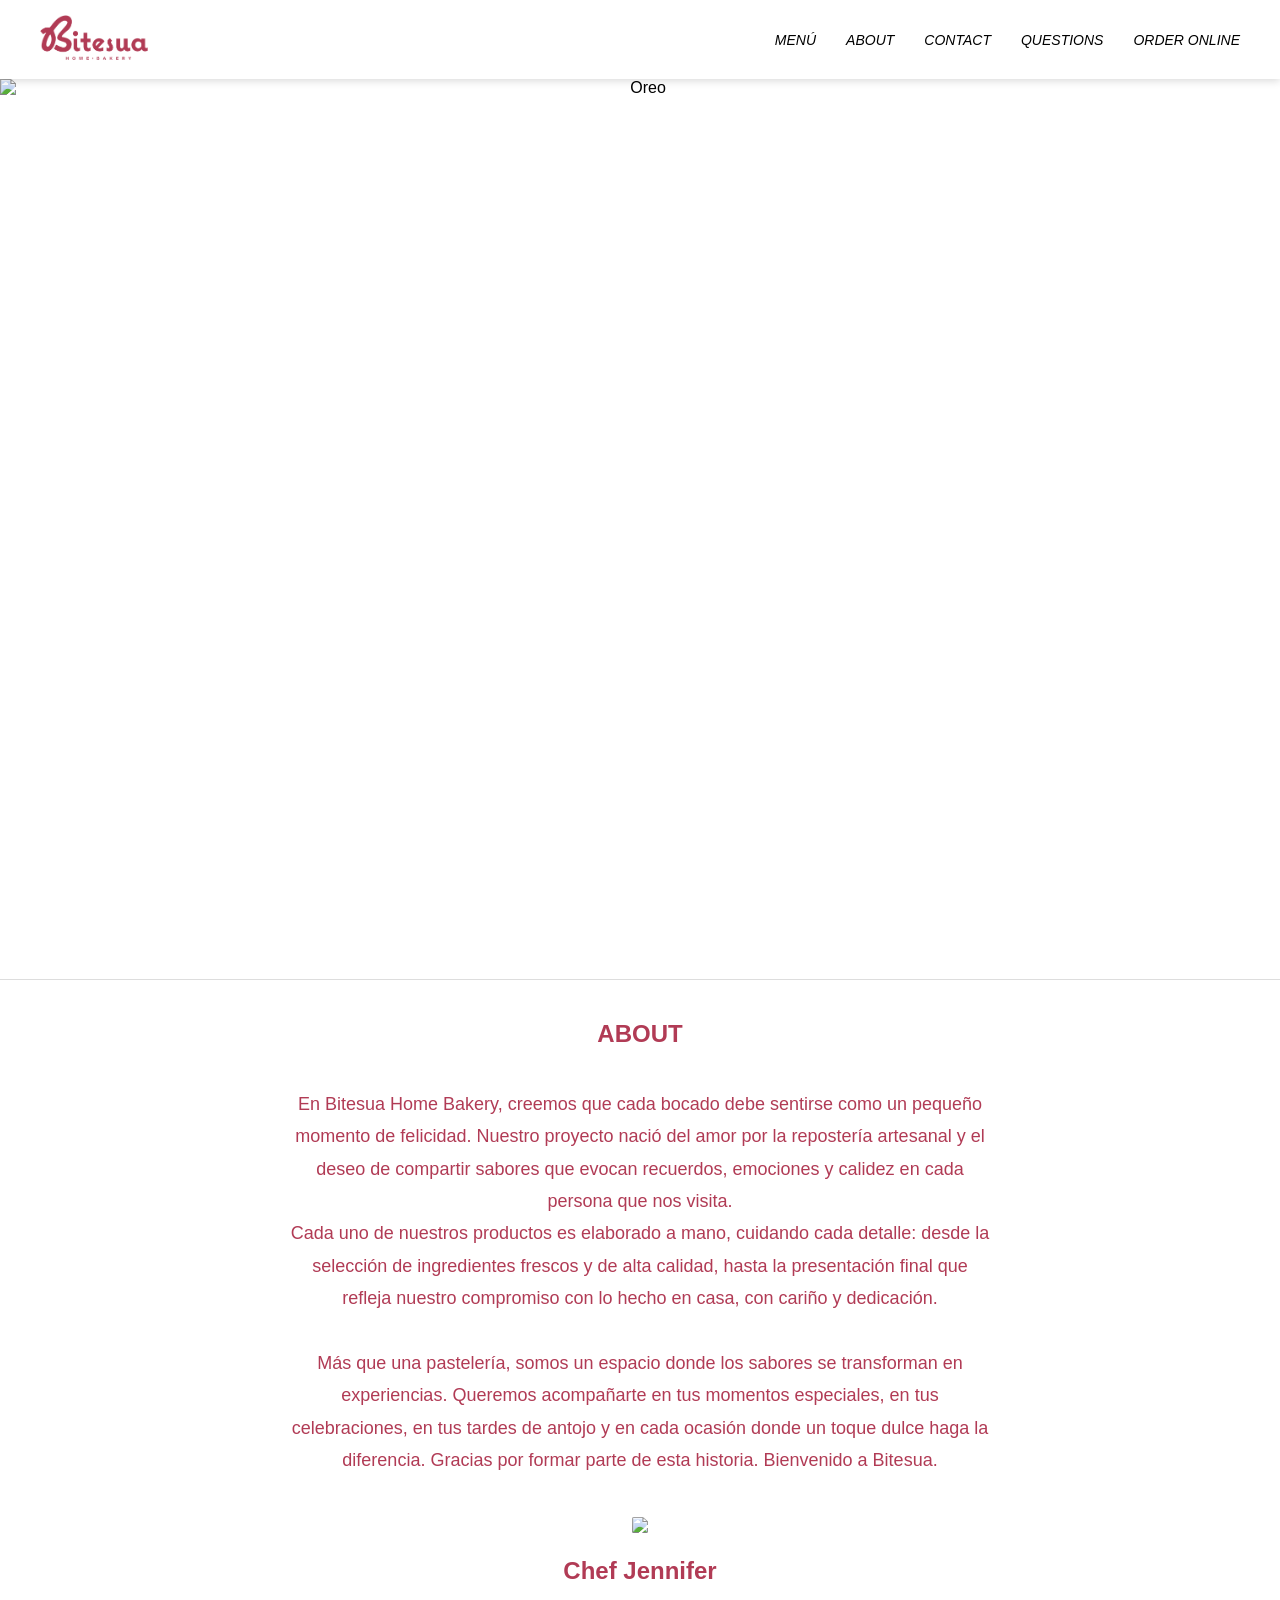
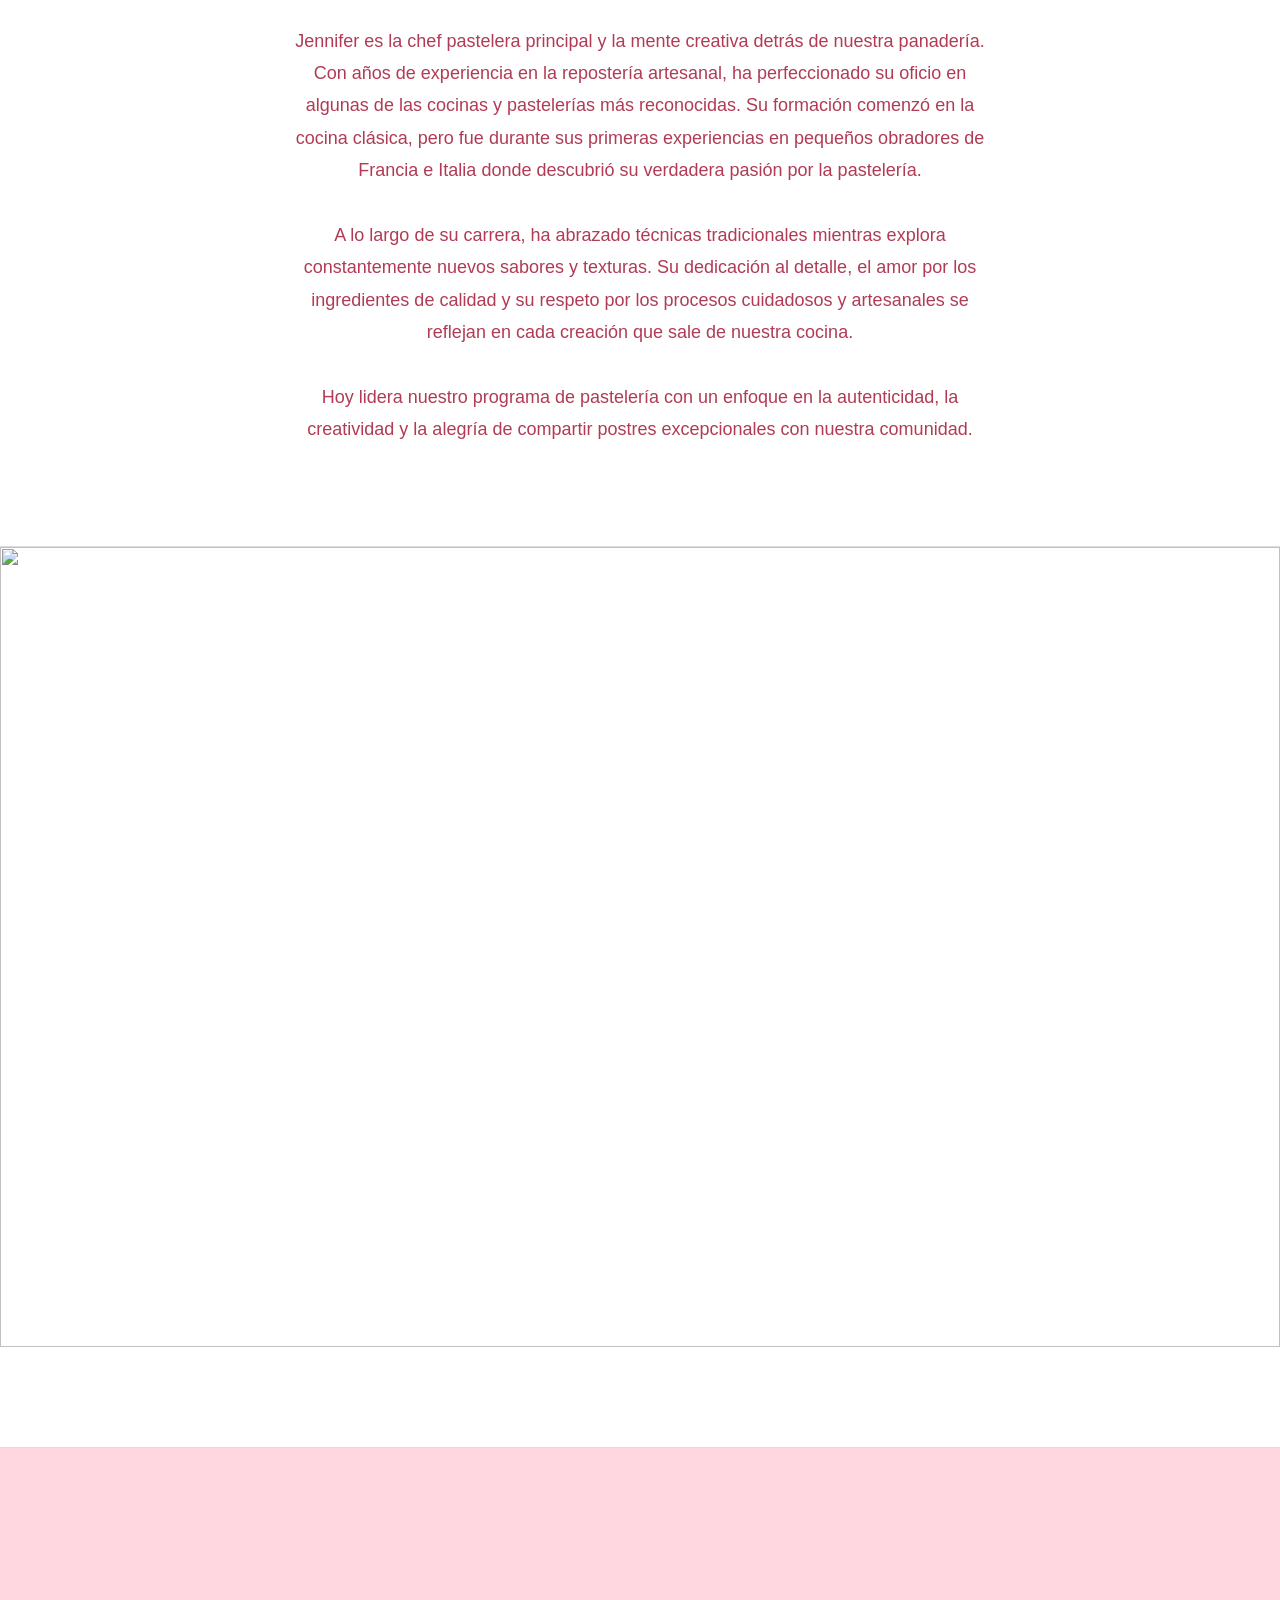
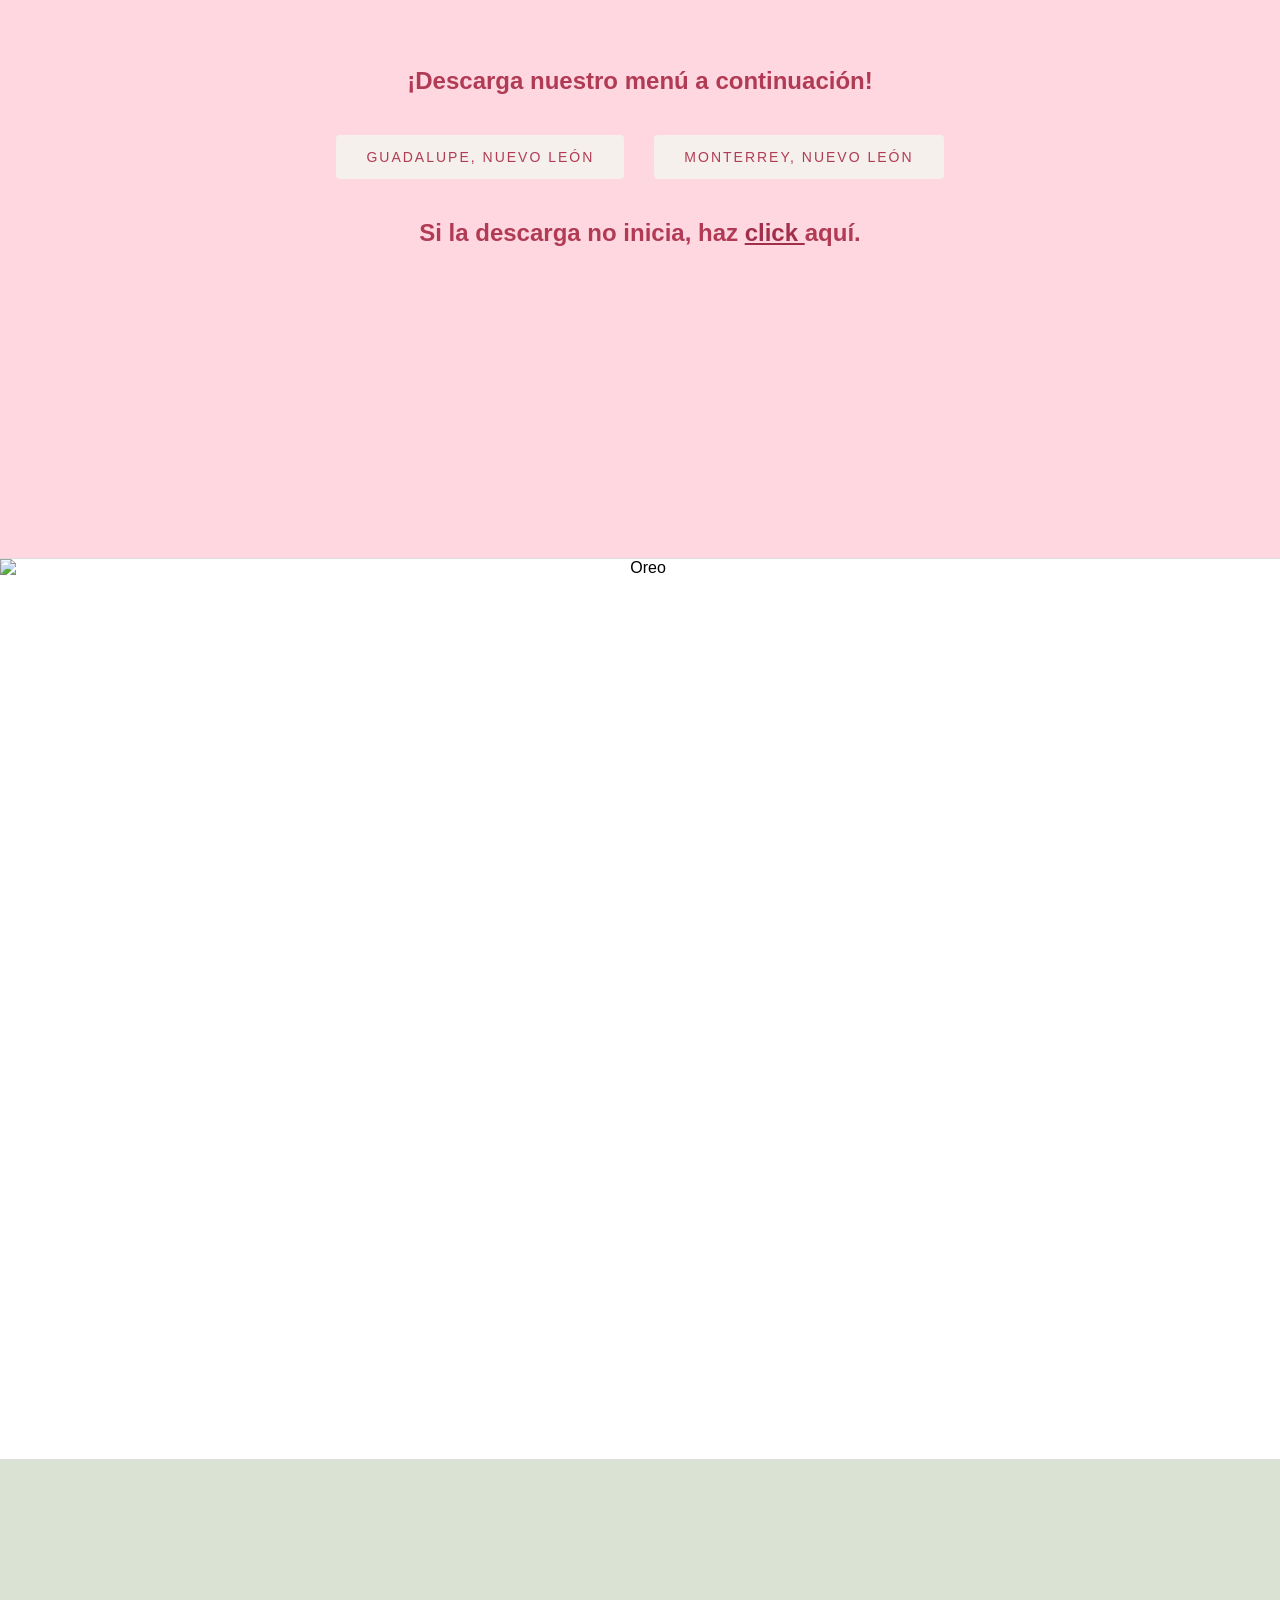
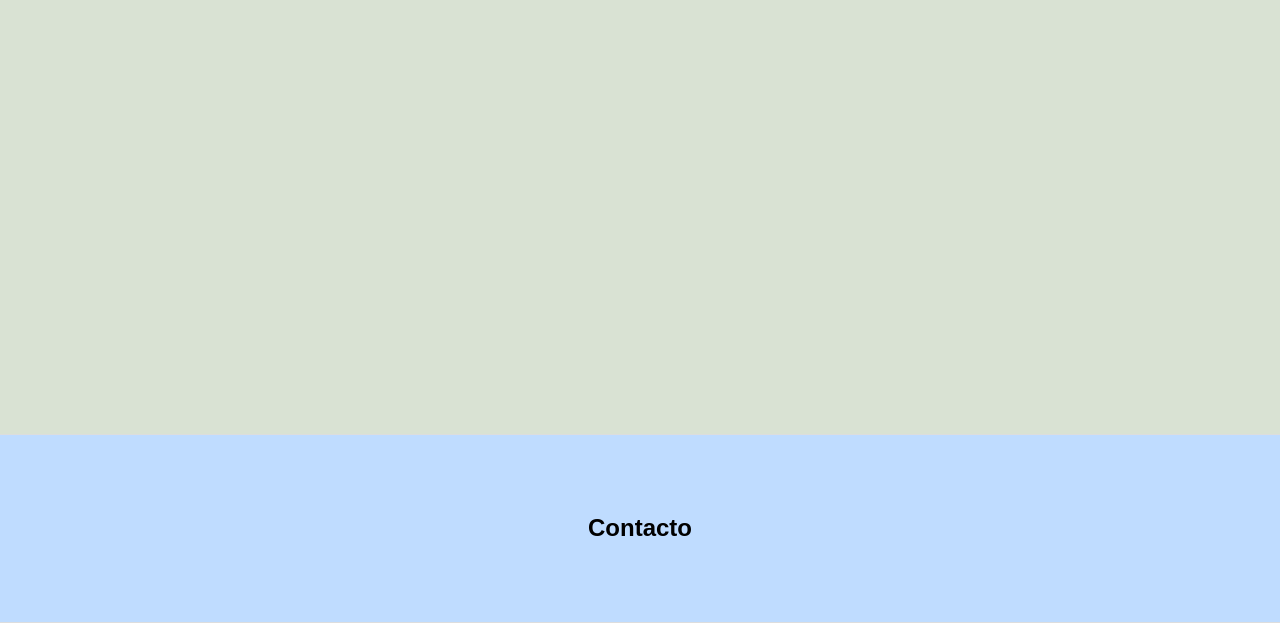
==== index.html @ ab6b1d7c "Primer commit limpio al repo nuevo" ====
<!DOCTYPE html>
<html lang="es">
<head>
    <meta charset="UTF-8">
    <meta name="viewport" content="width=device-width, initial-scale=1.0">
    <title>Bitesua</title>
    <link rel="stylesheet" href="styles.css">
</head>

<body>

    <header class="logo">
        <a href="#menu2">
            <img class="imagen_logo" src="images/logo.png">
        </a>
       
        <nav  class="menu">
            <ul>
                <li><a href="#menu">MENÚ</a></li>
                <li><a href="#nosotros">ABOUT</a></li>
                <li><a href="#contacto">CONTACT</a></li>
                <li><a href="questions.html">QUESTIONS</a></li>
                <li><a href="ordenar.html">ORDER ONLINE</a></li>
            </ul>
        </nav>
    </header>

    <section id="menu2" class="section producto">
        <div class="carousel">
            <div class="slides">
                <img src="images/Productos/P1.jpg" alt="Oreo">
                <img src="images/Productos/P2.jpg" alt="Brownies">
                <img src="images/Productos/P3.jpg" alt="Brownies chocolate">
                <img src="images/Productos/P4.jpg" alt="Chocolate Nieve">
            </div>
        </div>
    </section>

    <section  id="nosotros" class="section nosotros">
        <h2 class="color_about" >ABOUT</h2>
            <p class="text_about">En Bitesua Home Bakery, creemos que cada bocado debe sentirse como un pequeño momento de felicidad. Nuestro proyecto nació del amor por la repostería artesanal y el deseo de compartir sabores que evocan recuerdos, emociones y calidez en cada persona que nos visita.
            <br>
            Cada uno de nuestros productos es elaborado a mano, cuidando cada detalle: desde la selección de ingredientes frescos y de alta calidad, hasta la presentación final que refleja nuestro compromiso con lo hecho en casa, con cariño y dedicación.
            <br>
            <br>
            Más que una pastelería, somos un espacio donde los sabores se transforman en experiencias. Queremos acompañarte en tus momentos especiales, en tus celebraciones, en tus tardes de antojo y en cada ocasión donde un toque dulce haga la diferencia.
            Gracias por formar parte de esta historia.
            Bienvenido a Bitesua.</p>
        
            <img class="img_bakery" src="images/bakery.jpg">
            <h2 class="color_about" >Chef Jennifer</h2>
            <p class="text_about">
                Jennifer es la chef pastelera principal y la mente creativa detrás de nuestra panadería. Con años de experiencia en la repostería artesanal, ha perfeccionado su oficio en algunas de las cocinas y pastelerías más reconocidas. Su formación comenzó en la cocina clásica, pero fue durante sus primeras experiencias en pequeños obradores de Francia e Italia donde descubrió su verdadera pasión por la pastelería.
                <br>
                <br>
                A lo largo de su carrera, ha abrazado técnicas tradicionales mientras explora constantemente nuevos sabores y texturas. Su dedicación al detalle, el amor por los ingredientes de calidad y su respeto por los procesos cuidadosos y artesanales se reflejan en cada creación que sale de nuestra cocina.
                <br>
                <br>
                Hoy lidera nuestro programa de pastelería con un enfoque en la autenticidad, la creatividad y la alegría de compartir postres excepcionales con nuestra comunidad.
            </p>
    </section>

    <section id="sucursal" class="section producto">
        <h2></h2>
            <div class="carousel">
                <div class="slides">
                    <img src="images/sucursales/B1.jpg" alt="">
                    <img src="images/sucursales/B2.jpg" alt="">
                    <img src="images/sucursales/B3.jpg" alt="">
                    <img src="images/sucursales/B4.jpg" alt="">
                </div>
            </div>
    </section>

    <section id="menu" class="section menus">
        
        <h2 class="color_descarga">
            ¡Descarga nuestro menú a continuación!
        </h2>

        <div class="menu_buttons">
            <button onclick="descargar('images/PDF/menu_guadalupe.pdf')" name="button_guadalupe" class="menu-btn">Guadalupe, Nuevo León</button>
            <button onclick="descargar('images/PDF/menu_monterrey.pdf')" name="button_monterrey" class="menu-btn">Monterrey, Nuevo León</button>
        </div>

        <h2 class="color_descarga">
            Si la descarga no inicia, haz <a class="download-link" onclick="descargar('images/PDF/menu_guadalupe.pdf')"> click </a> aquí.
        </h2>
        
    </section>

    <section id="producto" class="section producto">
        <div class="carousel">
            <div class="slides">
                <img src="images/Productos/P1.jpg" alt="Oreo">
                <img src="images/Productos/P2.jpg" alt="Brownies">
                <img src="images/Productos/P3.jpg" alt="Brownies chocolate">
                <img src="images/Productos/P4.jpg" alt="Chocolate Nieve">
            </div>
        </div>
    </section>

    <section  id="mapa"class="section mapa">
        <div>
            <iframe src="https://www.google.com/maps/embed?pb=!1m18!1m12!1m3!1d230133.88214307453!2d-100.36139204428677!3d25.676534834724627!2m3!1f0!2f0!3f0!3m2!1i1024!2i768!4f13.1!3m3!1m2!1s0x8663305672c436b1%3A0x57c1c28b4e35f5ae!2sGuadalupe%2C%20N.L.!5e0!3m2!1ses-419!2smx!4v1763522210339!5m2!1ses-419!2smx" width="600" height="450" style="border:0;" allowfullscreen="" loading="lazy" referrerpolicy="no-referrer-when-downgrade"></iframe>
        </div>
    </section>

    <footer id="contacto" class="section contacto">
        <h2>Contacto</h2>
    </footer>

    <!-- SCRIPT DEL HEADER QUE SE ENCOGE -->
    <script src="script.js"></script>

    <!-- GOOGLE MAPS -->
    <!--<script src="https://maps.googleapis.com/maps/api/js?key=YOUR_API_KEY&libraries=maps,marker" defer></script>

</body>
</html>
---- styles.css ----
/* ---------------------- */
/*       ESTILOS BASE     */
/* ---------------------- */

body {
    margin: 0;
    font-family: Arial, sans-serif;
    background: #f1f1f1;
}

.section {
    padding: 60px 20px;
    text-align: center;
    border-bottom: 1px solid #ddd;
}

/* ---------------------- */
/*         HEADER         */
/* ---------------------- */

header {
    position: sticky;
    top: 0;
    z-index: 1000;
    background: #fff;

    display: flex;
    flex-direction: row;
    justify-content: space-between;   /* Logo izq — menú der */
    align-items: center;

    padding: 15px 40px;               /* Igual que cuando estaba “shrink” */
    box-shadow: 0 2px 8px rgba(0,0,0,0.15); /* Siempre con sombra */
}

/* ---------------------- */
/*          LOGO          */
/* ---------------------- */

.imagen_logo {
    height: 45px;       /* Tamaño pequeño */
    width: auto;
}

/* ---------------------- */
/*         MENÚ           */
/* ---------------------- */

.menu ul {
    list-style: none;
    margin: 0;
    padding: 0;

    display: flex;
    justify-content: flex-end;  /* Siempre a la derecha */
    gap: 30px;
}

.menu ul li a {
    text-decoration: none;
    color: #000;
    font-size: 14px;
    font-style: italic;
    transition: 0.3s;
}

.menu ul li a:hover {
    color: #b13b55;
}

/* ---------------------- */
/*        RESPONSIVE       */
/* ---------------------- */

@media (max-width: 600px) {
    header {
        flex-direction: column;
        justify-content: center;
        padding: 15px;
    }

    .menu ul {
        flex-direction: column;
        gap: 10px;
    }
}

/* ---------------------- */
/*        CARRUSEL        */
/* ---------------------- */

.producto {
    background: #ffffff;
    height: 100vh;
    padding: 0;
    display: flex;
    align-items: center;
}

.carousel {
    width: 100%;
    height: 100%;
    overflow: hidden;
}

.slides {
    display: flex;
    width: 400%;
    animation: slide 15s infinite;
}

.slides img {
    width: 100%;
    height: 800px;
    object-fit: cover;
}

@keyframes slide {
    0%, 20%   { margin-left: 0; }
    25%, 45%  { margin-left: -100%; }
    50%, 70%  { margin-left: -200%; }
    75%, 95%  { margin-left: -300%; }
}

/* ---------------------- */
/*    OTRAS SECCIONES     */
/* ---------------------- */

.producto2,
.sucursal-img,
.mapa {
    background: #d9e2d3;
}

.nosotros {
    background: #ffffff;
    padding-top: 20px;
}
.menus {
    background: #ffd7e0;
    padding-top: 200px;
    height: 50vh;
    text-align: center;
}

.contacto {
    background: #bfdcff;
}

.color_about {
  color: #b13b55;
}

.color_descarga {
  color: #b13b55;
}

.img_bakery {
  width: 400px;
  height: auto;
  border-radius: 10%;
}

.text_about {
    max-width: 700px;       /* Limita el ancho del texto para que no se vea demasiado largo */
    margin: 40px auto;      /* Centra el texto horizontalmente y da espacio vertical */
    text-align: center;     /* Centra el texto */
    line-height: 1.8;       /* Aumenta el espacio entre líneas */
    font-size: 18px;        /* Tamaño de texto elegante */
    color: #b13b55;         /* Color suave parecido al de la página que mostraste */
    font-weight: 300;       /* Letra delgada y moderna */
}

/* BOTONES */

.menu_buttons {
    display: flex;
    gap: 30px;
    justify-content: center;
    margin-top: 40px;
    padding-bottom: 20px;
}

.menu-btn {
    padding: 12px 28px;
    background-color: #f5f0eb;  /* mismo estilo beige suave */
    border: 2px solid transparent;
    font-family: 'Montserrat', sans-serif;
    font-size: 14px;
    text-transform: uppercase;
    letter-spacing: 2px;
    color: #b13b55;    
    text-decoration: none;
    border-radius: 4px;
    transition: all 0.3s ease;
}

/* botón activo como en la imagen (azul oscuro) */
.menu-btn.activado {
    background-color: #b13b55;
    color: white;
}

/* efecto hover */
.menu-btn:hover {
    background-color: #b13b55;
    color: #fff;
    border-color: #b13b55;
}


/* BOTONES */

/* PALABRA CLICK*/

.download-link {
    color: #a22f4a;     /* color normal */
    font-weight: bold;
    cursor: pointer;
    text-decoration: underline;
    transition: 0.3s;
}

.download-link:hover {
    color: #11254e;     /* color al pasar mouse */
}

/* PALABRA CLICK */
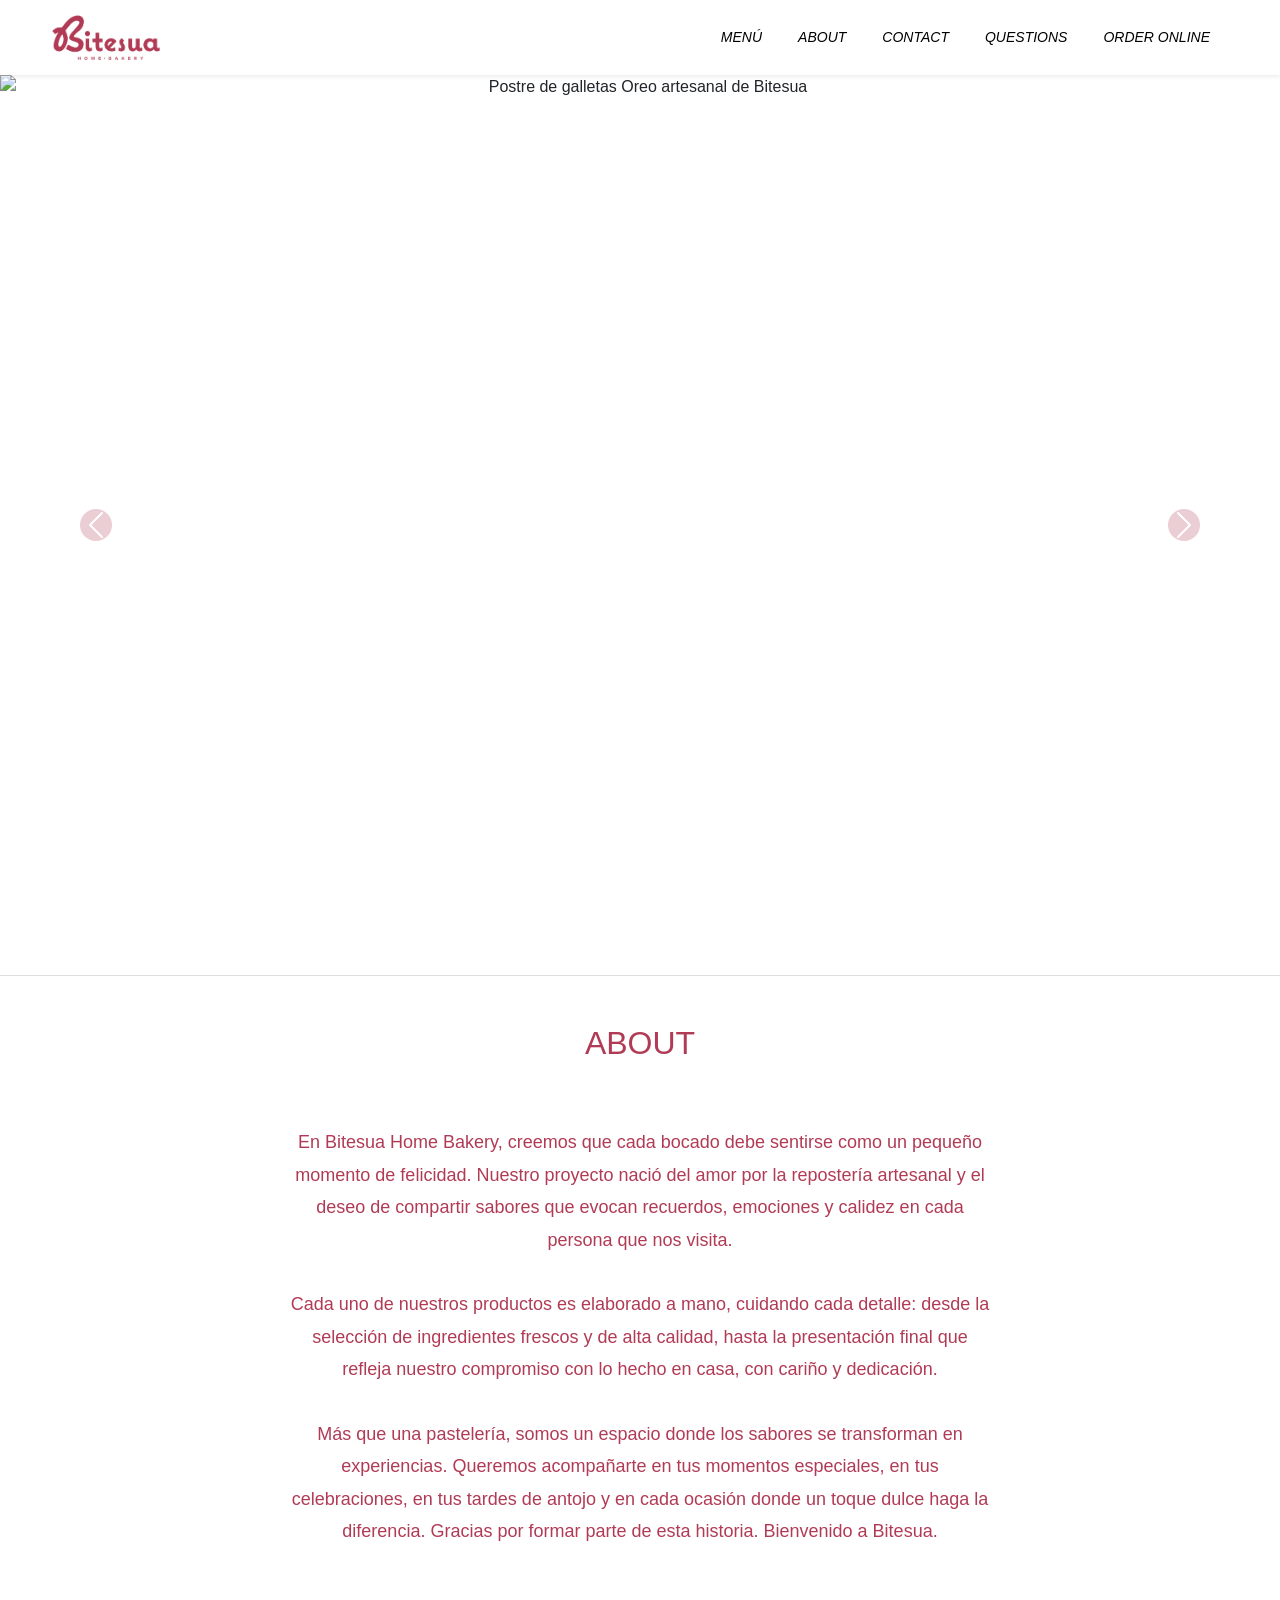
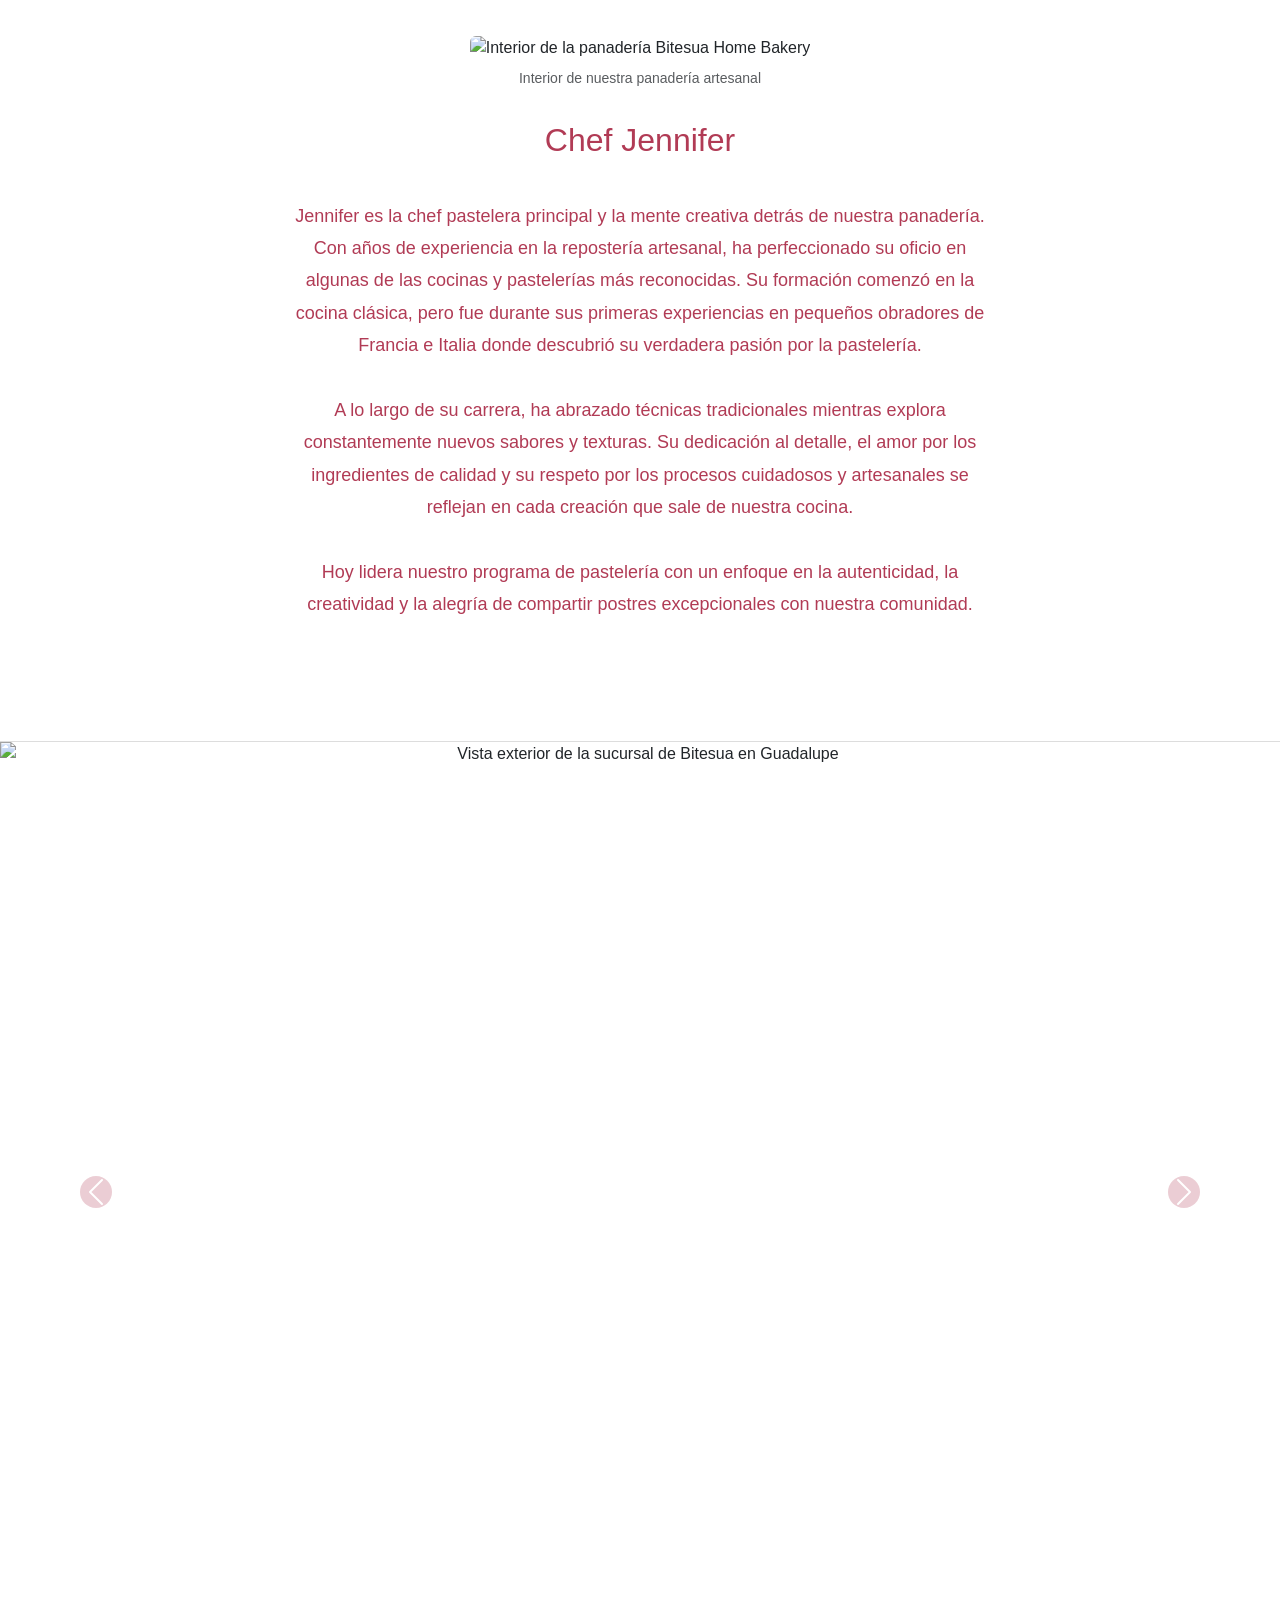
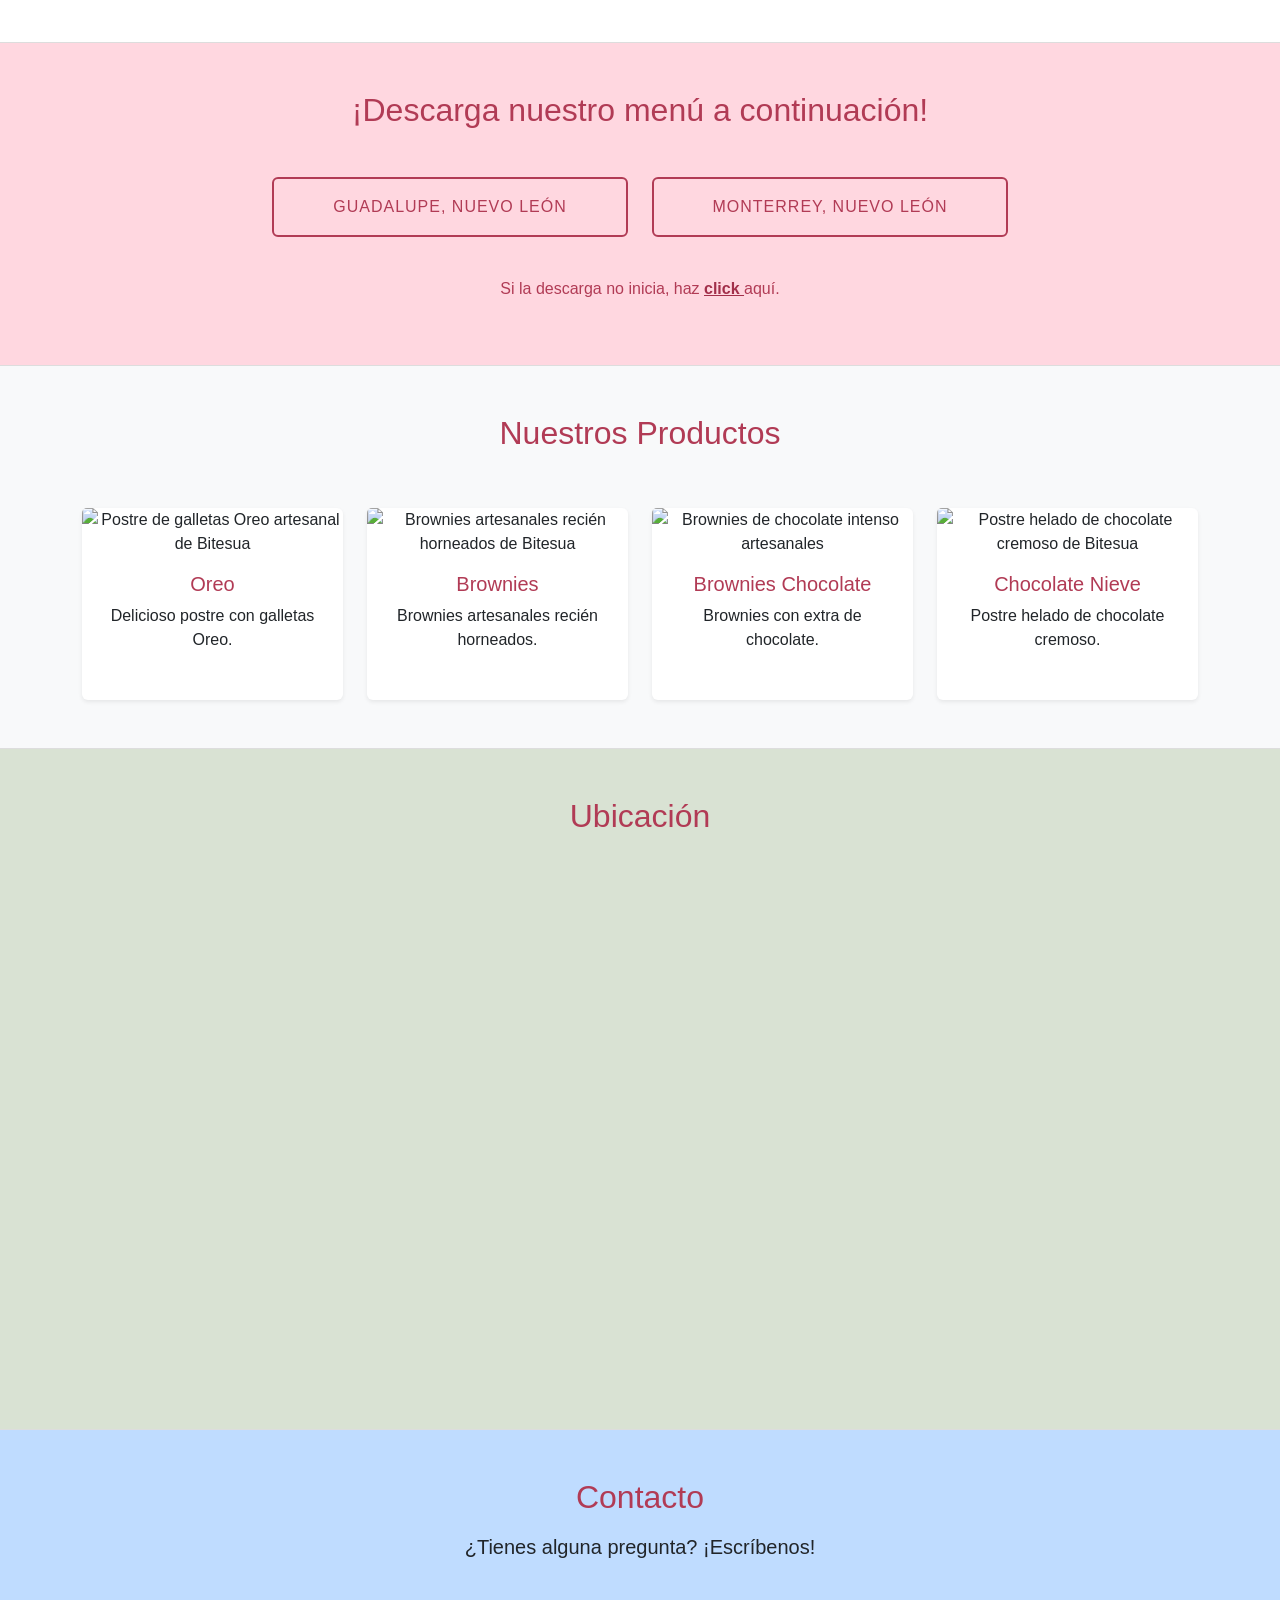
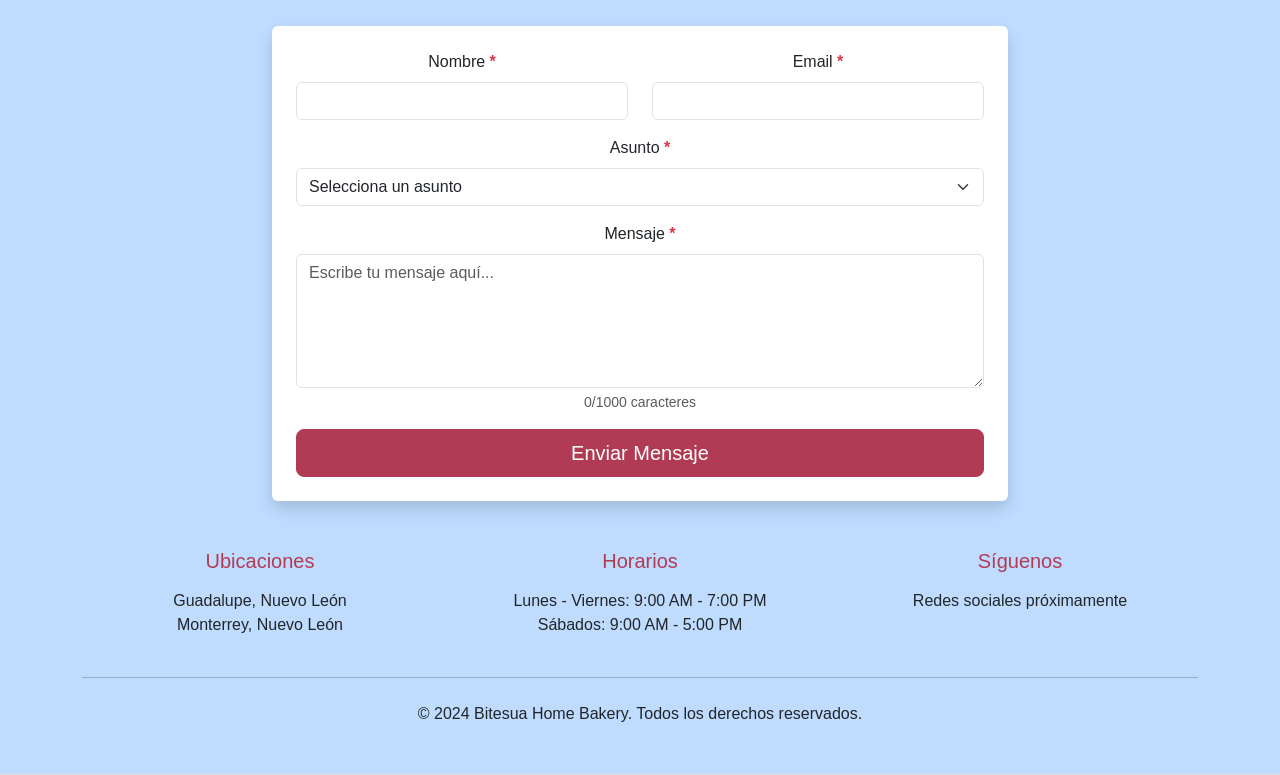
==== commit eb57e198: "pia actualizado, se agregaron JS, formularios" ====
--- a/index.html
+++ b/index.html
@@ -3,116 +3,381 @@
 <head>
     <meta charset="UTF-8">
     <meta name="viewport" content="width=device-width, initial-scale=1.0">
-    <title>Bitesua</title>
+    <meta name="description" content="Bitesua Home Bakery - Pastelería artesanal en Guadalupe y Monterrey, Nuevo León. Productos elaborados a mano con ingredientes frescos y de alta calidad.">
+    <meta name="keywords" content="pastelería, bakery, postres, brownies, chocolate, Guadalupe, Monterrey, Nuevo León">
+    <meta name="author" content="Bitesua Home Bakery">
+    <title>Bitesua Home Bakery - Pastelería Artesanal</title>
+    <!-- Bootstrap 5 CSS -->
+    <link href="https://cdn.jsdelivr.net/npm/bootstrap@5.3.3/dist/css/bootstrap.min.css" rel="stylesheet" integrity="sha384-QWTKZyjpPEjISv5WaRU9OFeRpok6YctnYmDr5pNlyT2bRjXh0JMhjY6hW+ALEwIH" crossorigin="anonymous">
     <link rel="stylesheet" href="styles.css">
 </head>
 
 <body>
 
-    <header class="logo">
-        <a href="#menu2">
-            <img class="imagen_logo" src="images/logo.png">
-        </a>
-       
-        <nav  class="menu">
-            <ul>
-                <li><a href="#menu">MENÚ</a></li>
-                <li><a href="#nosotros">ABOUT</a></li>
-                <li><a href="#contacto">CONTACT</a></li>
-                <li><a href="questions.html">QUESTIONS</a></li>
-                <li><a href="ordenar.html">ORDER ONLINE</a></li>
-            </ul>
-        </nav>
-    </header>
-
-    <section id="menu2" class="section producto">
-        <div class="carousel">
-            <div class="slides">
-                <img src="images/Productos/P1.jpg" alt="Oreo">
-                <img src="images/Productos/P2.jpg" alt="Brownies">
-                <img src="images/Productos/P3.jpg" alt="Brownies chocolate">
-                <img src="images/Productos/P4.jpg" alt="Chocolate Nieve">
-            </div>
-        </div>
-    </section>
-
-    <section  id="nosotros" class="section nosotros">
-        <h2 class="color_about" >ABOUT</h2>
-            <p class="text_about">En Bitesua Home Bakery, creemos que cada bocado debe sentirse como un pequeño momento de felicidad. Nuestro proyecto nació del amor por la repostería artesanal y el deseo de compartir sabores que evocan recuerdos, emociones y calidez en cada persona que nos visita.
-            <br>
-            Cada uno de nuestros productos es elaborado a mano, cuidando cada detalle: desde la selección de ingredientes frescos y de alta calidad, hasta la presentación final que refleja nuestro compromiso con lo hecho en casa, con cariño y dedicación.
-            <br>
-            <br>
-            Más que una pastelería, somos un espacio donde los sabores se transforman en experiencias. Queremos acompañarte en tus momentos especiales, en tus celebraciones, en tus tardes de antojo y en cada ocasión donde un toque dulce haga la diferencia.
-            Gracias por formar parte de esta historia.
-            Bienvenido a Bitesua.</p>
-        
-            <img class="img_bakery" src="images/bakery.jpg">
-            <h2 class="color_about" >Chef Jennifer</h2>
-            <p class="text_about">
-                Jennifer es la chef pastelera principal y la mente creativa detrás de nuestra panadería. Con años de experiencia en la repostería artesanal, ha perfeccionado su oficio en algunas de las cocinas y pastelerías más reconocidas. Su formación comenzó en la cocina clásica, pero fue durante sus primeras experiencias en pequeños obradores de Francia e Italia donde descubrió su verdadera pasión por la pastelería.
-                <br>
-                <br>
-                A lo largo de su carrera, ha abrazado técnicas tradicionales mientras explora constantemente nuevos sabores y texturas. Su dedicación al detalle, el amor por los ingredientes de calidad y su respeto por los procesos cuidadosos y artesanales se reflejan en cada creación que sale de nuestra cocina.
-                <br>
-                <br>
-                Hoy lidera nuestro programa de pastelería con un enfoque en la autenticidad, la creatividad y la alegría de compartir postres excepcionales con nuestra comunidad.
-            </p>
-    </section>
-
-    <section id="sucursal" class="section producto">
-        <h2></h2>
-            <div class="carousel">
-                <div class="slides">
-                    <img src="images/sucursales/B1.jpg" alt="">
-                    <img src="images/sucursales/B2.jpg" alt="">
-                    <img src="images/sucursales/B3.jpg" alt="">
-                    <img src="images/sucursales/B4.jpg" alt="">
-                </div>
-            </div>
-    </section>
-
-    <section id="menu" class="section menus">
-        
-        <h2 class="color_descarga">
-            ¡Descarga nuestro menú a continuación!
-        </h2>
-
-        <div class="menu_buttons">
-            <button onclick="descargar('images/PDF/menu_guadalupe.pdf')" name="button_guadalupe" class="menu-btn">Guadalupe, Nuevo León</button>
-            <button onclick="descargar('images/PDF/menu_monterrey.pdf')" name="button_monterrey" class="menu-btn">Monterrey, Nuevo León</button>
-        </div>
-
-        <h2 class="color_descarga">
-            Si la descarga no inicia, haz <a class="download-link" onclick="descargar('images/PDF/menu_guadalupe.pdf')"> click </a> aquí.
-        </h2>
-        
-    </section>
-
-    <section id="producto" class="section producto">
-        <div class="carousel">
-            <div class="slides">
-                <img src="images/Productos/P1.jpg" alt="Oreo">
-                <img src="images/Productos/P2.jpg" alt="Brownies">
-                <img src="images/Productos/P3.jpg" alt="Brownies chocolate">
-                <img src="images/Productos/P4.jpg" alt="Chocolate Nieve">
-            </div>
-        </div>
-    </section>
-
-    <section  id="mapa"class="section mapa">
-        <div>
-            <iframe src="https://www.google.com/maps/embed?pb=!1m18!1m12!1m3!1d230133.88214307453!2d-100.36139204428677!3d25.676534834724627!2m3!1f0!2f0!3f0!3m2!1i1024!2i768!4f13.1!3m3!1m2!1s0x8663305672c436b1%3A0x57c1c28b4e35f5ae!2sGuadalupe%2C%20N.L.!5e0!3m2!1ses-419!2smx!4v1763522210339!5m2!1ses-419!2smx" width="600" height="450" style="border:0;" allowfullscreen="" loading="lazy" referrerpolicy="no-referrer-when-downgrade"></iframe>
-        </div>
-    </section>
-
-    <footer id="contacto" class="section contacto">
-        <h2>Contacto</h2>
-    </footer>
+    <!-- Skip to main content link para accesibilidad -->
+    <a href="#main-content" class="visually-hidden-focusable btn btn-primary position-absolute top-0 start-0 m-2" style="z-index: 9999;">Saltar al contenido principal</a>
+
+    <!-- Navbar de Bootstrap -->
+    <nav class="navbar navbar-expand-lg navbar-light bg-white sticky-top shadow-sm">
+        <div class="container-fluid">
+            <a class="navbar-brand" href="#menu2">
+                <img class="imagen_logo" src="images/logo.png" alt="Bitesua Logo">
+            </a>
+            <button class="navbar-toggler" type="button" data-bs-toggle="collapse" data-bs-target="#navbarNav" aria-controls="navbarNav" aria-expanded="false" aria-label="Toggle navigation">
+                <span class="navbar-toggler-icon"></span>
+            </button>
+            <div class="collapse navbar-collapse" id="navbarNav">
+                <ul class="navbar-nav ms-auto">
+                    <li class="nav-item">
+                        <a class="nav-link" href="#menu">MENÚ</a>
+                    </li>
+                    <li class="nav-item">
+                        <a class="nav-link" href="#nosotros">ABOUT</a>
+                    </li>
+                    <li class="nav-item">
+                        <a class="nav-link" href="#contacto">CONTACT</a>
+                    </li>
+                    <li class="nav-item">
+                        <a class="nav-link" href="questions.html">QUESTIONS</a>
+                    </li>
+                    <li class="nav-item">
+                        <a class="nav-link" href="ordenar.html">ORDER ONLINE</a>
+                    </li>
+                </ul>
+            </div>
+        </div>
+    </nav>
+
+    <!-- Carousel de Bootstrap -->
+    <main id="main-content">
+    <section id="menu2" class="section producto p-0" aria-label="Galería de productos destacados">
+        <div id="carouselHero" class="carousel slide carousel-fade" data-bs-ride="carousel">
+            <div class="carousel-indicators">
+                <button type="button" data-bs-target="#carouselHero" data-bs-slide-to="0" class="active" aria-current="true" aria-label="Slide 1"></button>
+                <button type="button" data-bs-target="#carouselHero" data-bs-slide-to="1" aria-label="Slide 2"></button>
+                <button type="button" data-bs-target="#carouselHero" data-bs-slide-to="2" aria-label="Slide 3"></button>
+                <button type="button" data-bs-target="#carouselHero" data-bs-slide-to="3" aria-label="Slide 4"></button>
+            </div>
+            <div class="carousel-inner">
+                <div class="carousel-item active">
+                    <img src="images/Productos/P1.jpg" class="d-block w-100 carousel-img-responsive" alt="Postre de galletas Oreo artesanal de Bitesua">
+                </div>
+                <div class="carousel-item">
+                    <img src="images/Productos/P2.jpg" class="d-block w-100 carousel-img-responsive" alt="Brownies artesanales recién horneados de Bitesua">
+                </div>
+                <div class="carousel-item">
+                    <img src="images/Productos/P3.jpg" class="d-block w-100 carousel-img-responsive" alt="Brownies de chocolate intenso artesanales">
+                </div>
+                <div class="carousel-item">
+                    <img src="images/Productos/P4.jpg" class="d-block w-100 carousel-img-responsive" alt="Postre helado de chocolate cremoso de Bitesua">
+                </div>
+            </div>
+            <button class="carousel-control-prev" type="button" data-bs-target="#carouselHero" data-bs-slide="prev">
+                <span class="carousel-control-prev-icon" aria-hidden="true"></span>
+                <span class="visually-hidden">Previous</span>
+            </button>
+            <button class="carousel-control-next" type="button" data-bs-target="#carouselHero" data-bs-slide="next">
+                <span class="carousel-control-next-icon" aria-hidden="true"></span>
+                <span class="visually-hidden">Next</span>
+            </button>
+        </div>
+    </section>
+
+    <!-- Sección About con Bootstrap Grid -->
+    <section id="nosotros" class="section nosotros py-5">
+        <div class="container">
+            <article>
+                <div class="row">
+                    <div class="col-12">
+                        <h2 class="color_about mb-4">ABOUT</h2>
+                    </div>
+                </div>
+                <div class="row justify-content-center mb-5">
+                    <div class="col-lg-8">
+                        <p class="text_about">En Bitesua Home Bakery, creemos que cada bocado debe sentirse como un pequeño momento de felicidad. Nuestro proyecto nació del amor por la repostería artesanal y el deseo de compartir sabores que evocan recuerdos, emociones y calidez en cada persona que nos visita.
+                        <br><br>
+                        Cada uno de nuestros productos es elaborado a mano, cuidando cada detalle: desde la selección de ingredientes frescos y de alta calidad, hasta la presentación final que refleja nuestro compromiso con lo hecho en casa, con cariño y dedicación.
+                        <br><br>
+                        Más que una pastelería, somos un espacio donde los sabores se transforman en experiencias. Queremos acompañarte en tus momentos especiales, en tus celebraciones, en tus tardes de antojo y en cada ocasión donde un toque dulce haga la diferencia.
+                        Gracias por formar parte de esta historia.
+                        Bienvenido a Bitesua.</p>
+                    </div>
+                </div>
+                <div class="row justify-content-center mb-4">
+                    <div class="col-md-6 col-lg-4">
+                        <figure>
+                            <img class="img_bakery img-fluid rounded" src="images/bakery.jpg" alt="Interior de la panadería Bitesua Home Bakery">
+                            <figcaption class="text-center mt-2 text-muted">Interior de nuestra panadería artesanal</figcaption>
+                        </figure>
+                    </div>
+                </div>
+            </article>
+            
+            <article>
+                <div class="row justify-content-center">
+                    <div class="col-lg-8">
+                        <h2 class="color_about mb-4">Chef Jennifer</h2>
+                        <p class="text_about">
+                            Jennifer es la chef pastelera principal y la mente creativa detrás de nuestra panadería. Con años de experiencia en la repostería artesanal, ha perfeccionado su oficio en algunas de las cocinas y pastelerías más reconocidas. Su formación comenzó en la cocina clásica, pero fue durante sus primeras experiencias en pequeños obradores de Francia e Italia donde descubrió su verdadera pasión por la pastelería.
+                            <br><br>
+                            A lo largo de su carrera, ha abrazado técnicas tradicionales mientras explora constantemente nuevos sabores y texturas. Su dedicación al detalle, el amor por los ingredientes de calidad y su respeto por los procesos cuidadosos y artesanales se reflejan en cada creación que sale de nuestra cocina.
+                            <br><br>
+                            Hoy lidera nuestro programa de pastelería con un enfoque en la autenticidad, la creatividad y la alegría de compartir postres excepcionales con nuestra comunidad.
+                        </p>
+                    </div>
+                </div>
+            </article>
+        </div>
+    </section>
+
+    <!-- Carousel de Sucursales con Bootstrap -->
+    <section id="sucursal" class="section producto p-0">
+        <div id="carouselSucursales" class="carousel slide carousel-fade" data-bs-ride="carousel">
+            <div class="carousel-indicators">
+                <button type="button" data-bs-target="#carouselSucursales" data-bs-slide-to="0" class="active" aria-current="true" aria-label="Slide 1"></button>
+                <button type="button" data-bs-target="#carouselSucursales" data-bs-slide-to="1" aria-label="Slide 2"></button>
+                <button type="button" data-bs-target="#carouselSucursales" data-bs-slide-to="2" aria-label="Slide 3"></button>
+                <button type="button" data-bs-target="#carouselSucursales" data-bs-slide-to="3" aria-label="Slide 4"></button>
+            </div>
+            <div class="carousel-inner">
+                <div class="carousel-item active">
+                    <img src="images/sucursales/B1.jpg" class="d-block w-100 carousel-img-responsive" alt="Vista exterior de la sucursal de Bitesua en Guadalupe">
+                </div>
+                <div class="carousel-item">
+                    <img src="images/sucursales/B2.jpg" class="d-block w-100 carousel-img-responsive" alt="Interior de la sucursal de Bitesua mostrando productos">
+                </div>
+                <div class="carousel-item">
+                    <img src="images/sucursales/B3.jpg" class="d-block w-100 carousel-img-responsive" alt="Área de atención al cliente de Bitesua">
+                </div>
+                <div class="carousel-item">
+                    <img src="images/sucursales/B4.jpg" class="d-block w-100 carousel-img-responsive" alt="Vista de la sucursal de Bitesua en Monterrey">
+                </div>
+            </div>
+            <button class="carousel-control-prev" type="button" data-bs-target="#carouselSucursales" data-bs-slide="prev">
+                <span class="carousel-control-prev-icon" aria-hidden="true"></span>
+                <span class="visually-hidden">Previous</span>
+            </button>
+            <button class="carousel-control-next" type="button" data-bs-target="#carouselSucursales" data-bs-slide="next">
+                <span class="carousel-control-next-icon" aria-hidden="true"></span>
+                <span class="visually-hidden">Next</span>
+            </button>
+        </div>
+    </section>
+
+    <!-- Sección Menús con Bootstrap -->
+    <section id="menu" class="section menus py-5">
+        <div class="container">
+            <div class="row">
+                <div class="col-12">
+                    <h2 class="color_descarga mb-5">
+                        ¡Descarga nuestro menú a continuación!
+                    </h2>
+                </div>
+            </div>
+            <div class="row justify-content-center mb-4">
+                <div class="col-md-6 col-lg-4 mb-3">
+                    <button onclick="descargar('images/PDF/menu_guadalupe.pdf')" name="button_guadalupe" class="btn btn-outline-danger w-100 py-3 menu-btn">
+                        <i class="bi bi-download"></i> Guadalupe, Nuevo León
+                    </button>
+                </div>
+                <div class="col-md-6 col-lg-4 mb-3">
+                    <button onclick="descargar('images/PDF/menu_monterrey.pdf')" name="button_monterrey" class="btn btn-outline-danger w-100 py-3 menu-btn">
+                        <i class="bi bi-download"></i> Monterrey, Nuevo León
+                    </button>
+                </div>
+            </div>
+            <div class="row">
+                <div class="col-12">
+                    <p class="color_descarga">
+                        Si la descarga no inicia, haz <a class="download-link" onclick="descargar('images/PDF/menu_guadalupe.pdf')"> click </a> aquí.
+                    </p>
+                </div>
+            </div>
+        </div>
+    </section>
+
+    <!-- Cards de Productos con Bootstrap -->
+    <section id="producto" class="section py-5 bg-light">
+        <div class="container">
+            <div class="row mb-5">
+                <div class="col-12 text-center">
+                    <h2 class="color_about">Nuestros Productos</h2>
+                </div>
+            </div>
+            <div class="row g-4">
+                <div class="col-md-6 col-lg-3">
+                    <article class="card h-100 shadow-sm">
+                        <figure>
+                            <img src="images/Productos/P1.jpg" class="card-img-top" alt="Postre de galletas Oreo artesanal de Bitesua">
+                            <figcaption class="visually-hidden">Postre de galletas Oreo artesanal</figcaption>
+                        </figure>
+                        <div class="card-body">
+                            <h5 class="card-title color_about">Oreo</h5>
+                            <p class="card-text">Delicioso postre con galletas Oreo.</p>
+                        </div>
+                    </article>
+                </div>
+                <div class="col-md-6 col-lg-3">
+                    <article class="card h-100 shadow-sm">
+                        <figure>
+                            <img src="images/Productos/P2.jpg" class="card-img-top" alt="Brownies artesanales recién horneados de Bitesua">
+                            <figcaption class="visually-hidden">Brownies artesanales recién horneados</figcaption>
+                        </figure>
+                        <div class="card-body">
+                            <h5 class="card-title color_about">Brownies</h5>
+                            <p class="card-text">Brownies artesanales recién horneados.</p>
+                        </div>
+                    </article>
+                </div>
+                <div class="col-md-6 col-lg-3">
+                    <article class="card h-100 shadow-sm">
+                        <figure>
+                            <img src="images/Productos/P3.jpg" class="card-img-top" alt="Brownies de chocolate intenso artesanales">
+                            <figcaption class="visually-hidden">Brownies de chocolate intenso</figcaption>
+                        </figure>
+                        <div class="card-body">
+                            <h5 class="card-title color_about">Brownies Chocolate</h5>
+                            <p class="card-text">Brownies con extra de chocolate.</p>
+                        </div>
+                    </article>
+                </div>
+                <div class="col-md-6 col-lg-3">
+                    <article class="card h-100 shadow-sm">
+                        <figure>
+                            <img src="images/Productos/P4.jpg" class="card-img-top" alt="Postre helado de chocolate cremoso de Bitesua">
+                            <figcaption class="visually-hidden">Postre helado de chocolate cremoso</figcaption>
+                        </figure>
+                        <div class="card-body">
+                            <h5 class="card-title color_about">Chocolate Nieve</h5>
+                            <p class="card-text">Postre helado de chocolate cremoso.</p>
+                        </div>
+                    </article>
+                </div>
+            </div>
+        </div>
+    </section>
+
+    <!-- Mapa con Bootstrap -->
+    <section id="mapa" class="section mapa py-5">
+        <div class="container">
+            <div class="row">
+                <div class="col-12">
+                    <h2 class="text-center mb-4 color_about">Ubicación</h2>
+                </div>
+            </div>
+            <div class="row justify-content-center">
+                <div class="col-lg-10">
+                    <div class="ratio ratio-16x9">
+                        <iframe src="https://www.google.com/maps/embed?pb=!1m18!1m12!1m3!1d230133.88214307453!2d-100.36139204428677!3d25.676534834724627!2m3!1f0!2f0!3f0!3m2!1i1024!2i768!4f13.1!3m3!1m2!1s0x8663305672c436b1%3A0x57c1c28b4e35f5ae!2sGuadalupe%2C%20N.L.!5e0!3m2!1ses-419!2smx!4v1763522210339!5m2!1ses-419!2smx" style="border:0;" allowfullscreen="" loading="lazy" referrerpolicy="no-referrer-when-downgrade"></iframe>
+                    </div>
+                </div>
+            </div>
+        </div>
+    </section>
+
+    <!-- Formulario de Contacto con Bootstrap -->
+    <section id="contacto" class="section contacto py-5">
+        <div class="container">
+            <div class="row mb-5">
+                <div class="col-12 text-center">
+                    <h2 class="color_about mb-3">Contacto</h2>
+                    <p class="lead">¿Tienes alguna pregunta? ¡Escríbenos!</p>
+                </div>
+            </div>
+            <div class="row justify-content-center">
+                <div class="col-lg-8">
+                    <div class="card shadow">
+                        <div class="card-body p-4">
+                            <form id="formContacto" class="needs-validation" novalidate>
+                                <div class="row">
+                                    <div class="col-md-6 mb-3">
+                                        <label for="contactoNombre" class="form-label">Nombre <span class="text-danger">*</span></label>
+                                        <input type="text" class="form-control" id="contactoNombre" required minlength="2" pattern="[A-Za-zÁÉÍÓÚáéíóúÑñ\s]+">
+                                        <div class="invalid-feedback">
+                                            Por favor ingresa tu nombre (mínimo 2 caracteres, solo letras).
+                                        </div>
+                                    </div>
+                                    <div class="col-md-6 mb-3">
+                                        <label for="contactoEmail" class="form-label">Email <span class="text-danger">*</span></label>
+                                        <input type="email" class="form-control" id="contactoEmail" required>
+                                        <div class="invalid-feedback">
+                                            Por favor ingresa un email válido.
+                                        </div>
+                                    </div>
+                                </div>
+                                <div class="mb-3">
+                                    <label for="contactoAsunto" class="form-label">Asunto <span class="text-danger">*</span></label>
+                                    <select class="form-select" id="contactoAsunto" required>
+                                        <option value="">Selecciona un asunto</option>
+                                        <option value="pedido">Consulta sobre pedidos</option>
+                                        <option value="producto">Información de productos</option>
+                                        <option value="evento">Pedidos para eventos</option>
+                                        <option value="otro">Otro</option>
+                                    </select>
+                                    <div class="invalid-feedback">
+                                        Por favor selecciona un asunto.
+                                    </div>
+                                </div>
+                                <div class="mb-3">
+                                    <label for="contactoMensaje" class="form-label">Mensaje <span class="text-danger">*</span></label>
+                                    <textarea class="form-control" id="contactoMensaje" rows="5" required minlength="10" maxlength="1000" placeholder="Escribe tu mensaje aquí..."></textarea>
+                                    <small class="text-muted">
+                                        <span id="contadorMensaje">0</span>/1000 caracteres
+                                    </small>
+                                    <div class="invalid-feedback">
+                                        Por favor escribe un mensaje (mínimo 10 caracteres).
+                                    </div>
+                                </div>
+                                <div class="d-grid">
+                                    <button type="submit" class="btn btn-danger btn-lg">
+                                        <span id="btnContactoTexto">Enviar Mensaje</span>
+                                        <span id="btnContactoSpinner" class="spinner-border spinner-border-sm d-none" role="status" aria-hidden="true"></span>
+                                    </button>
+                                </div>
+                                
+                                <!-- Mensaje de éxito -->
+                                <div id="mensajeContactoExito" class="alert alert-success mt-3 d-none" role="alert">
+                                    <h5 class="alert-heading">¡Mensaje enviado!</h5>
+                                    <p class="mb-0">Gracias por contactarnos. Te responderemos pronto.</p>
+                                </div>
+                            </form>
+                        </div>
+                    </div>
+                </div>
+            </div>
+            
+            <!-- Información de contacto -->
+            <div class="row mt-5">
+                <div class="col-md-4 mb-4 mb-md-0 text-center">
+                    <h5 class="mb-3 color_about">Ubicaciones</h5>
+                    <p>Guadalupe, Nuevo León<br>Monterrey, Nuevo León</p>
+                </div>
+                <div class="col-md-4 mb-4 mb-md-0 text-center">
+                    <h5 class="mb-3 color_about">Horarios</h5>
+                    <p>Lunes - Viernes: 9:00 AM - 7:00 PM<br>Sábados: 9:00 AM - 5:00 PM</p>
+                </div>
+                <div class="col-md-4 text-center">
+                    <h5 class="mb-3 color_about">Síguenos</h5>
+                    <p>Redes sociales próximamente</p>
+                </div>
+            </div>
+            
+            <hr class="my-4">
+            <div class="row">
+                <div class="col-12 text-center">
+                    <p class="mb-0">&copy; 2024 Bitesua Home Bakery. Todos los derechos reservados.</p>
+                </div>
+            </div>
+        </div>
+    </section>
+    </main>
 
     <!-- SCRIPT DEL HEADER QUE SE ENCOGE -->
     <script src="script.js"></script>
 
+    <!-- Bootstrap 5 JS Bundle (incluye Popper) -->
+    <script src="https://cdn.jsdelivr.net/npm/bootstrap@5.3.3/dist/js/bootstrap.bundle.min.js" integrity="sha384-YvpcrYf0tY3lHB60NNkmXc5s9fDVZLESaAA55NDzOxhy9GkcIdslK1eN7N6jIeHz" crossorigin="anonymous"></script>
+
     <!-- GOOGLE MAPS -->
     <!--<script src="https://maps.googleapis.com/maps/api/js?key=YOUR_API_KEY&libraries=maps,marker" defer></script>
 
--- a/styles.css
+++ b/styles.css
@@ -6,6 +6,13 @@
     margin: 0;
     font-family: Arial, sans-serif;
     background: #f1f1f1;
+    overflow-x: hidden; /* Previene scroll horizontal */
+}
+
+/* Asegurar que todas las imágenes sean responsive */
+img {
+    max-width: 100%;
+    height: auto;
 }
 
 .section {
@@ -14,75 +21,54 @@
     border-bottom: 1px solid #ddd;
 }
 
-/* ---------------------- */
-/*         HEADER         */
-/* ---------------------- */
-
-header {
-    position: sticky;
-    top: 0;
-    z-index: 1000;
-    background: #fff;
-
-    display: flex;
-    flex-direction: row;
-    justify-content: space-between;   /* Logo izq — menú der */
-    align-items: center;
-
-    padding: 15px 40px;               /* Igual que cuando estaba “shrink” */
-    box-shadow: 0 2px 8px rgba(0,0,0,0.15); /* Siempre con sombra */
-}
-
-/* ---------------------- */
-/*          LOGO          */
-/* ---------------------- */
+@media (max-width: 768px) {
+    .section {
+        padding: 40px 15px;
+    }
+}
+
+@media (max-width: 576px) {
+    .section {
+        padding: 30px 10px;
+    }
+}
+
+/* ---------------------- */
+/*         NAVBAR         */
+/* ---------------------- */
+
+.navbar {
+    padding: 15px 40px;
+}
+
+.navbar-brand {
+    padding: 0;
+}
 
 .imagen_logo {
-    height: 45px;       /* Tamaño pequeño */
+    height: 45px;
     width: auto;
 }
 
-/* ---------------------- */
-/*         MENÚ           */
-/* ---------------------- */
-
-.menu ul {
-    list-style: none;
-    margin: 0;
-    padding: 0;
-
-    display: flex;
-    justify-content: flex-end;  /* Siempre a la derecha */
-    gap: 30px;
-}
-
-.menu ul li a {
-    text-decoration: none;
+.navbar-nav .nav-link {
     color: #000;
     font-size: 14px;
     font-style: italic;
     transition: 0.3s;
-}
-
-.menu ul li a:hover {
+    margin: 0 10px;
+}
+
+.navbar-nav .nav-link:hover,
+.navbar-nav .nav-link.active {
     color: #b13b55;
 }
 
-/* ---------------------- */
-/*        RESPONSIVE       */
-/* ---------------------- */
-
-@media (max-width: 600px) {
-    header {
-        flex-direction: column;
-        justify-content: center;
-        padding: 15px;
-    }
-
-    .menu ul {
-        flex-direction: column;
-        gap: 10px;
-    }
+.navbar-toggler {
+    border: none;
+}
+
+.navbar-toggler:focus {
+    box-shadow: none;
 }
 
 /* ---------------------- */
@@ -91,35 +77,48 @@
 
 .producto {
     background: #ffffff;
+    padding: 0;
+}
+
+/* Estilos para el carousel de Bootstrap */
+.carousel-item img {
+    object-fit: cover;
+}
+
+.carousel-img-responsive {
     height: 100vh;
-    padding: 0;
-    display: flex;
-    align-items: center;
-}
-
-.carousel {
-    width: 100%;
-    height: 100%;
-    overflow: hidden;
-}
-
-.slides {
-    display: flex;
-    width: 400%;
-    animation: slide 15s infinite;
-}
-
-.slides img {
-    width: 100%;
-    height: 800px;
     object-fit: cover;
 }
 
-@keyframes slide {
-    0%, 20%   { margin-left: 0; }
-    25%, 45%  { margin-left: -100%; }
-    50%, 70%  { margin-left: -200%; }
-    75%, 95%  { margin-left: -300%; }
+@media (max-width: 992px) {
+    .carousel-img-responsive {
+        height: 70vh;
+        min-height: 450px;
+    }
+}
+
+@media (max-width: 768px) {
+    .carousel-img-responsive {
+        height: 60vh;
+        min-height: 400px;
+    }
+}
+
+@media (max-width: 576px) {
+    .carousel-img-responsive {
+        height: 50vh;
+        min-height: 300px;
+    }
+}
+
+.carousel-control-prev-icon,
+.carousel-control-next-icon {
+    background-color: rgba(177, 59, 85, 0.5);
+    border-radius: 50%;
+}
+
+.carousel-indicators button {
+    background-color: #b13b55;
 }
 
 /* ---------------------- */
@@ -138,9 +137,24 @@
 }
 .menus {
     background: #ffd7e0;
-    padding-top: 200px;
-    height: 50vh;
+    padding-top: 100px;
+    padding-bottom: 80px;
+    min-height: auto;
     text-align: center;
+}
+
+@media (max-width: 992px) {
+    .menus {
+        padding-top: 60px;
+        padding-bottom: 60px;
+    }
+}
+
+@media (max-width: 768px) {
+    .menus {
+        padding-top: 40px;
+        padding-bottom: 40px;
+    }
 }
 
 .contacto {
@@ -156,9 +170,17 @@
 }
 
 .img_bakery {
-  width: 400px;
+  width: 100%;
+  max-width: 400px;
   height: auto;
   border-radius: 10%;
+}
+
+@media (max-width: 576px) {
+    .img_bakery {
+        max-width: 100%;
+        border-radius: 5%;
+    }
 }
 
 .text_about {
@@ -171,6 +193,24 @@
     font-weight: 300;       /* Letra delgada y moderna */
 }
 
+@media (max-width: 768px) {
+    .text_about {
+        font-size: 16px;
+        line-height: 1.6;
+        margin: 30px auto;
+        padding: 0 15px;
+    }
+}
+
+@media (max-width: 576px) {
+    .text_about {
+        font-size: 14px;
+        line-height: 1.5;
+        margin: 20px auto;
+        padding: 0 10px;
+    }
+}
+
 /* BOTONES */
 
 .menu_buttons {
@@ -179,33 +219,58 @@
     justify-content: center;
     margin-top: 40px;
     padding-bottom: 20px;
+    flex-wrap: wrap;
+}
+
+@media (max-width: 768px) {
+    .menu_buttons {
+        gap: 15px;
+        margin-top: 30px;
+    }
+}
+
+@media (max-width: 576px) {
+    .menu_buttons {
+        flex-direction: column;
+        gap: 10px;
+        margin-top: 20px;
+    }
 }
 
 .menu-btn {
-    padding: 12px 28px;
-    background-color: #f5f0eb;  /* mismo estilo beige suave */
-    border: 2px solid transparent;
-    font-family: 'Montserrat', sans-serif;
-    font-size: 14px;
+    border: 2px solid #b13b55;
+    color: #b13b55;
+    font-weight: 500;
     text-transform: uppercase;
-    letter-spacing: 2px;
-    color: #b13b55;    
-    text-decoration: none;
-    border-radius: 4px;
+    letter-spacing: 1px;
     transition: all 0.3s ease;
 }
 
-/* botón activo como en la imagen (azul oscuro) */
-.menu-btn.activado {
-    background-color: #b13b55;
-    color: white;
-}
-
-/* efecto hover */
 .menu-btn:hover {
     background-color: #b13b55;
     color: #fff;
     border-color: #b13b55;
+}
+
+/* Botones de Bootstrap personalizados */
+.btn-outline-danger {
+    border-color: #b13b55;
+    color: #b13b55;
+}
+
+.btn-outline-danger:hover {
+    background-color: #b13b55;
+    border-color: #b13b55;
+}
+
+.btn-danger {
+    background-color: #b13b55;
+    border-color: #b13b55;
+}
+
+.btn-danger:hover {
+    background-color: #8d2e44;
+    border-color: #8d2e44;
 }
 
 
@@ -225,4 +290,373 @@
     color: #11254e;     /* color al pasar mouse */
 }
 
-/* PALABRA CLICK */+/* PALABRA CLICK */
+
+/* ---------------------- */
+/*      COMPONENTES       */
+/* ---------------------- */
+
+/* Cards personalizadas */
+.card {
+    border: none;
+    transition: transform 0.3s ease, box-shadow 0.3s ease;
+}
+
+.card:hover {
+    transform: translateY(-5px);
+    box-shadow: 0 8px 16px rgba(0,0,0,0.15) !important;
+}
+
+.card-img-top {
+    transition: transform 0.3s ease;
+    height: 250px;
+    object-fit: cover;
+    width: 100%;
+}
+
+.card:hover .card-img-top {
+    transform: scale(1.05);
+}
+
+/* Accordion personalizado */
+.accordion-button {
+    background-color: #f8f9fa;
+    color: #b13b55;
+    font-weight: 500;
+}
+
+.accordion-button:not(.collapsed) {
+    background-color: #b13b55;
+    color: white;
+}
+
+.accordion-button:focus {
+    box-shadow: 0 0 0 0.25rem rgba(177, 59, 85, 0.25);
+}
+
+/* Formularios */
+.form-control:focus,
+.form-select:focus {
+    border-color: #b13b55;
+    box-shadow: 0 0 0 0.25rem rgba(177, 59, 85, 0.25);
+}
+
+/* Validación de formularios */
+.was-validated .form-control:valid,
+.was-validated .form-select:valid {
+    border-color: #198754;
+}
+
+.was-validated .form-control:invalid,
+.was-validated .form-select:invalid {
+    border-color: #dc3545;
+}
+
+.was-validated .form-check-input:valid {
+    border-color: #198754;
+}
+
+.was-validated .form-check-input:invalid {
+    border-color: #dc3545;
+}
+
+/* Estilos para campos requeridos */
+.form-label .text-danger {
+    font-weight: bold;
+}
+
+/* Contador de caracteres */
+small.text-muted {
+    display: block;
+    margin-top: 0.25rem;
+    font-size: 0.875rem;
+}
+
+/* Alertas personalizadas */
+.alert {
+    border-radius: 0.5rem;
+}
+
+.alert-success {
+    background-color: #d1e7dd;
+    border-color: #badbcc;
+    color: #0f5132;
+}
+
+/* Spinner en botones */
+.spinner-border-sm {
+    width: 1rem;
+    height: 1rem;
+    border-width: 0.15em;
+}
+
+/* Smooth scroll */
+html {
+    scroll-behavior: smooth;
+}
+
+/* Etiquetas semánticas */
+figure {
+    margin: 0;
+}
+
+figcaption {
+    font-size: 0.875rem;
+    color: #6c757d;
+    margin-top: 0.5rem;
+}
+
+article {
+    margin-bottom: 2rem;
+}
+
+/* ---------------------- */
+/*      RESPONSIVE        */
+/* ---------------------- */
+
+/* Carousel responsive */
+@media (max-width: 768px) {
+    .carousel-item img {
+        height: 60vh !important;
+        min-height: 400px;
+    }
+}
+
+@media (max-width: 576px) {
+    .carousel-item img {
+        height: 50vh !important;
+        min-height: 300px;
+    }
+    
+    .carousel-control-prev-icon,
+    .carousel-control-next-icon {
+        width: 20px;
+        height: 20px;
+    }
+    
+    .carousel-indicators {
+        margin-bottom: 10px;
+    }
+    
+    .carousel-indicators button {
+        width: 8px;
+        height: 8px;
+    }
+}
+
+/* Navbar responsive */
+@media (max-width: 992px) {
+    .navbar {
+        padding: 12px 20px;
+    }
+    
+    .navbar-nav .nav-link {
+        margin: 5px 0;
+        padding: 8px 0;
+    }
+}
+
+@media (max-width: 768px) {
+    .navbar {
+        padding: 10px 15px;
+    }
+    
+    .imagen_logo {
+        height: 35px;
+    }
+    
+    .navbar-nav .nav-link {
+        font-size: 13px;
+        text-align: center;
+    }
+}
+
+@media (max-width: 576px) {
+    .navbar {
+        padding: 8px 10px;
+    }
+    
+    .imagen_logo {
+        height: 30px;
+    }
+}
+
+/* Títulos responsive */
+@media (max-width: 768px) {
+    h2 {
+        font-size: 1.75rem;
+    }
+    
+    h5 {
+        font-size: 1.1rem;
+    }
+}
+
+@media (max-width: 576px) {
+    h2 {
+        font-size: 1.5rem;
+    }
+    
+    h5 {
+        font-size: 1rem;
+    }
+    
+    .lead {
+        font-size: 1rem;
+    }
+}
+
+/* Cards responsive */
+@media (max-width: 992px) {
+    .card-img-top {
+        height: 200px !important;
+    }
+}
+
+@media (max-width: 768px) {
+    .card-img-top {
+        height: 180px !important;
+    }
+}
+
+@media (max-width: 576px) {
+    .card-img-top {
+        height: 150px !important;
+    }
+    
+    .card-body {
+        padding: 1rem;
+    }
+    
+    .card-title {
+        font-size: 1rem;
+    }
+    
+    .card-text {
+        font-size: 0.875rem;
+    }
+}
+
+/* Formularios responsive */
+@media (max-width: 768px) {
+    .form-label {
+        font-size: 0.95rem;
+    }
+    
+    .form-control,
+    .form-select {
+        font-size: 16px; /* Previene zoom en iOS */
+    }
+}
+
+@media (max-width: 576px) {
+    .card-body.p-4 {
+        padding: 1.5rem !important;
+    }
+    
+    .btn-lg {
+        padding: 0.75rem 1.5rem;
+        font-size: 1rem;
+    }
+}
+
+/* Accordion responsive */
+@media (max-width: 576px) {
+    .accordion-button {
+        font-size: 0.9rem;
+        padding: 0.75rem 1rem;
+    }
+    
+    .accordion-body {
+        font-size: 0.875rem;
+        padding: 1rem;
+    }
+}
+
+/* Figcaption responsive */
+@media (max-width: 768px) {
+    figcaption {
+        font-size: 0.75rem;
+    }
+}
+
+@media (max-width: 576px) {
+    figcaption {
+        font-size: 0.7rem;
+    }
+}
+
+/* Skip link responsive */
+@media (max-width: 576px) {
+    .visually-hidden-focusable {
+        font-size: 0.875rem;
+        padding: 0.5rem;
+    }
+}
+
+/* Mapa responsive */
+@media (max-width: 768px) {
+    .ratio-16x9 {
+        --bs-aspect-ratio: 75%;
+    }
+}
+
+@media (max-width: 576px) {
+    .ratio-16x9 {
+        --bs-aspect-ratio: 66.66%;
+    }
+}
+
+/* Footer responsive */
+@media (max-width: 768px) {
+    footer .row > div {
+        margin-bottom: 1.5rem;
+    }
+}
+
+/* Botones responsive */
+@media (max-width: 576px) {
+    .btn {
+        width: 100%;
+        margin-bottom: 0.5rem;
+    }
+    
+    .d-grid .btn {
+        margin-bottom: 0;
+    }
+}
+
+/* Espaciado general responsive */
+@media (max-width: 768px) {
+    .py-5 {
+        padding-top: 3rem !important;
+        padding-bottom: 3rem !important;
+    }
+    
+    .mb-5 {
+        margin-bottom: 2rem !important;
+    }
+    
+    .mb-4 {
+        margin-bottom: 1.5rem !important;
+    }
+}
+
+@media (max-width: 576px) {
+    .py-5 {
+        padding-top: 2rem !important;
+        padding-bottom: 2rem !important;
+    }
+    
+    .mb-5 {
+        margin-bottom: 1.5rem !important;
+    }
+    
+    .mb-4 {
+        margin-bottom: 1rem !important;
+    }
+    
+    .mb-3 {
+        margin-bottom: 0.75rem !important;
+    }
+}
